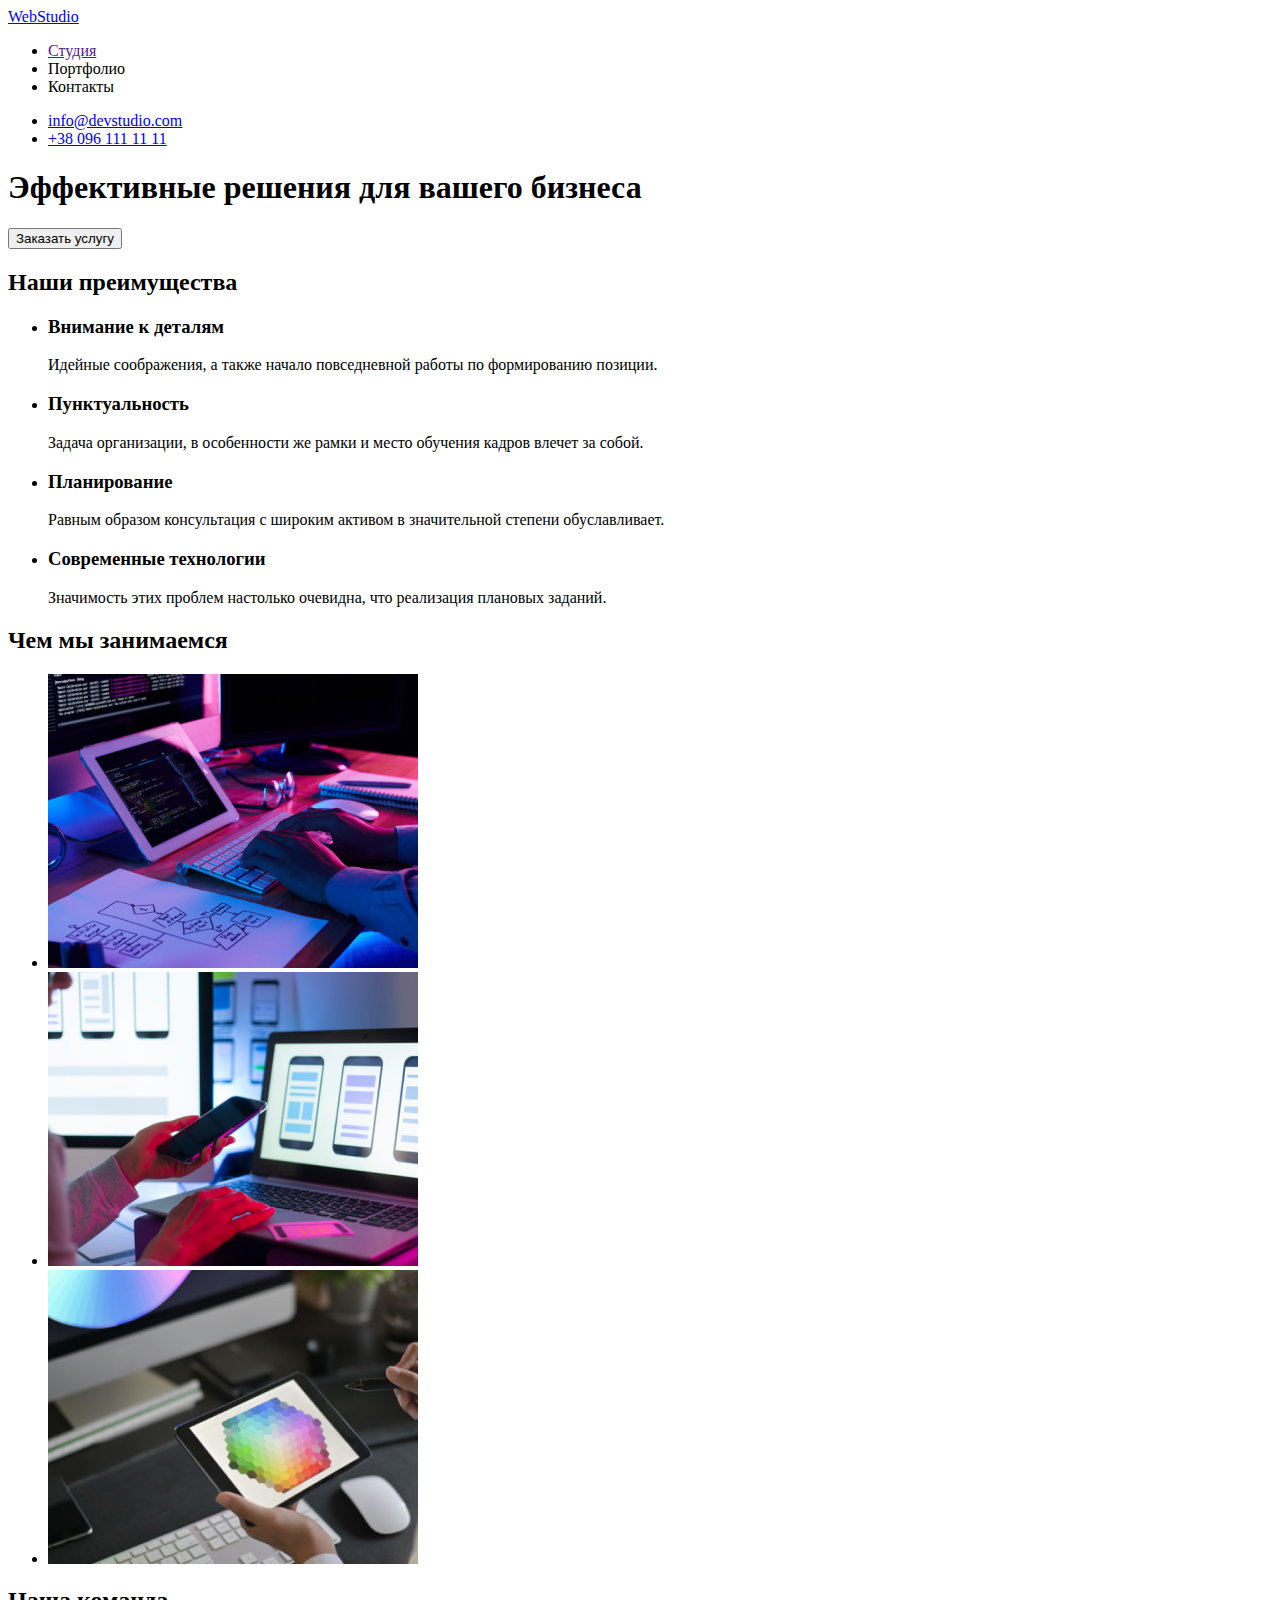
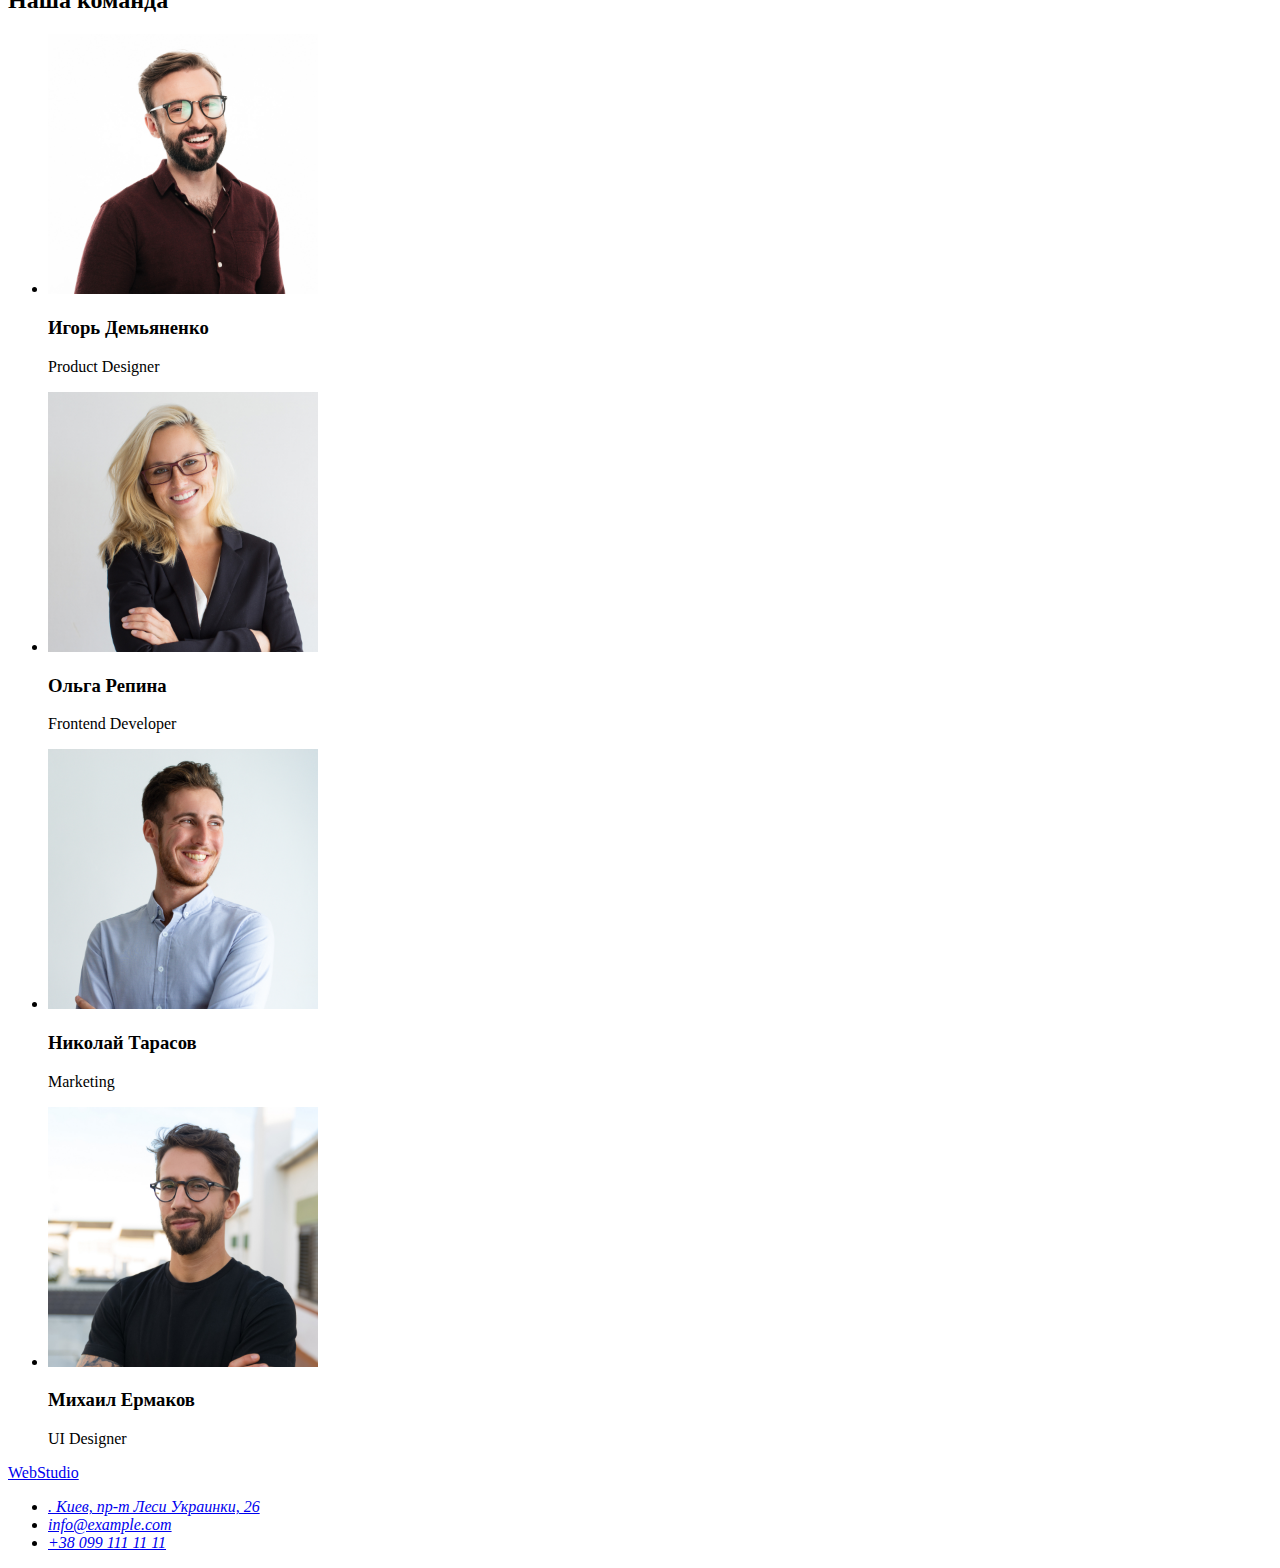
==== index.html @ 590a0838 "Initial commit" ====
<!DOCTYPE html>
<html lang="ru">
<head>
    <meta charset="UTF-8">
    <meta http-equiv="X-UA-Compatible" content="IE=edge">
    <meta name="viewport" content="width=device-width, initial-scale=1.0">
    <title>Document</title>
</head>
<body>
   <!--Верхняя линия-->
  <header>
    <a href="./index.html">Web<span>Studio</span></a>

    
    <nav>
      <ul>
        <li><a href="">Студия</a></li>
        <li><a href=""></a>Портфолио</li>
        <li><a href=""></a>Контакты</li>
      </ul>
    </nav>

    <ul>
      <li><a href="mailto:info@devstudio.com">info@devstudio.com</a></li>
      <li><a href="tel:+380961111111">+38 096 111 11 11</a></li>
    </ul>
  </header>


  <main> 
    <!--Шапка-->
    <section>
      <h1>Эффективные решения для вашего бизнеса</h1>
      <button type="button">Заказать услугу</button> 
    </section>
    <!--Особенности-->
    <h2>Наши преимущества</h2>
    <section>
      <ul>
        <li>
          <h3>Внимание к деталям
          </h3>
          <p>Идейные соображения, а также начало повседневной работы по формированию позиции.
          </p>
        </li>
        <li>
          <h3>Пунктуальность</h3>
          <p>Задача организации, в особенности же рамки и место обучения кадров влечет за собой.</p>
        </li>
        <li>
          <h3>Планирование</h3>
          <p>Равным образом консультация с широким активом в значительной степени обуславливает.</p>
        </li>
        <li>
          <h3>Современные технологии</h3>
          <p>Значимость этих проблем настолько очевидна, что реализация плановых заданий.</p>
        </li>
      </ul>
    </section>
    <!--Чем мы занимавемся-->
    <section>
      <h2>Чем мы занимаемся</h2>
      <ul>
        <li><img src="./images/codinglaptop.jpg" alt="написание кода в наутбуке" width="370" height="294"></li>
        <li><img src="./images/codingmoblap.jpg" alt="кодирование с помощью телефона и ноутбука" width="370" height="294"></li>
        <li><img src="./images/design.jpg" alt="спектр цветов в планшете" width="370" height="294"></li>
      </ul>
    </section>
    <!--Наша команда-->
    <section>
      <h2>Наша команда</h2>
      <ul>
        <li>
          <img src="./images/teamcard1.jpg" alt="Игорь Демьяненко" width="270" height="260">
          <h3>Игорь Демьяненко</h3>
          <p lang="en">Product Designer</p>
        </li>
        <li>
          <img src="./images/teamcard2.jpg" alt="Ольга Репина" width="270" height="260">
          <h3>Ольга Репина</h3>
          <p lang="en">Frontend Developer</p>
        </li>
        <li>
          <img src="./images/teamcard3.jpg" alt="Николай Тарасов" width="270" height="260">
          <h3>Николай Тарасов</h3>
          <p lang="en">Marketing</p>
        </li>
        <li>
          <img src="./images/teamcard4.jpg" alt="Михаил Ермаков" width="270" height="260">
          <h3>Михаил Ермаков</h3>
          <p lang="en">UI Designer</p>
        </li>
      </ul>
    </section>
  </main>
  <!--Подвал-->
  <footer>
    <a href="/">Web<span>Studio</span></a>
    <address>
      <ul>
        <li><a href="https://goo.gl/maps/ndWRgn6NENqnZqbK6" target="_blank" rel="noreferrer noopener">. Киев, пр-т Леси Украинки, 26</a></li>
        <li><a href="mailto:info@example.com">info@example.com</a></li>
        <li><a href="tel:+380991111111">+38 099 111 11 11</a></li>
      </ul>
    </address>
  </footer>
  

</body>
</html>
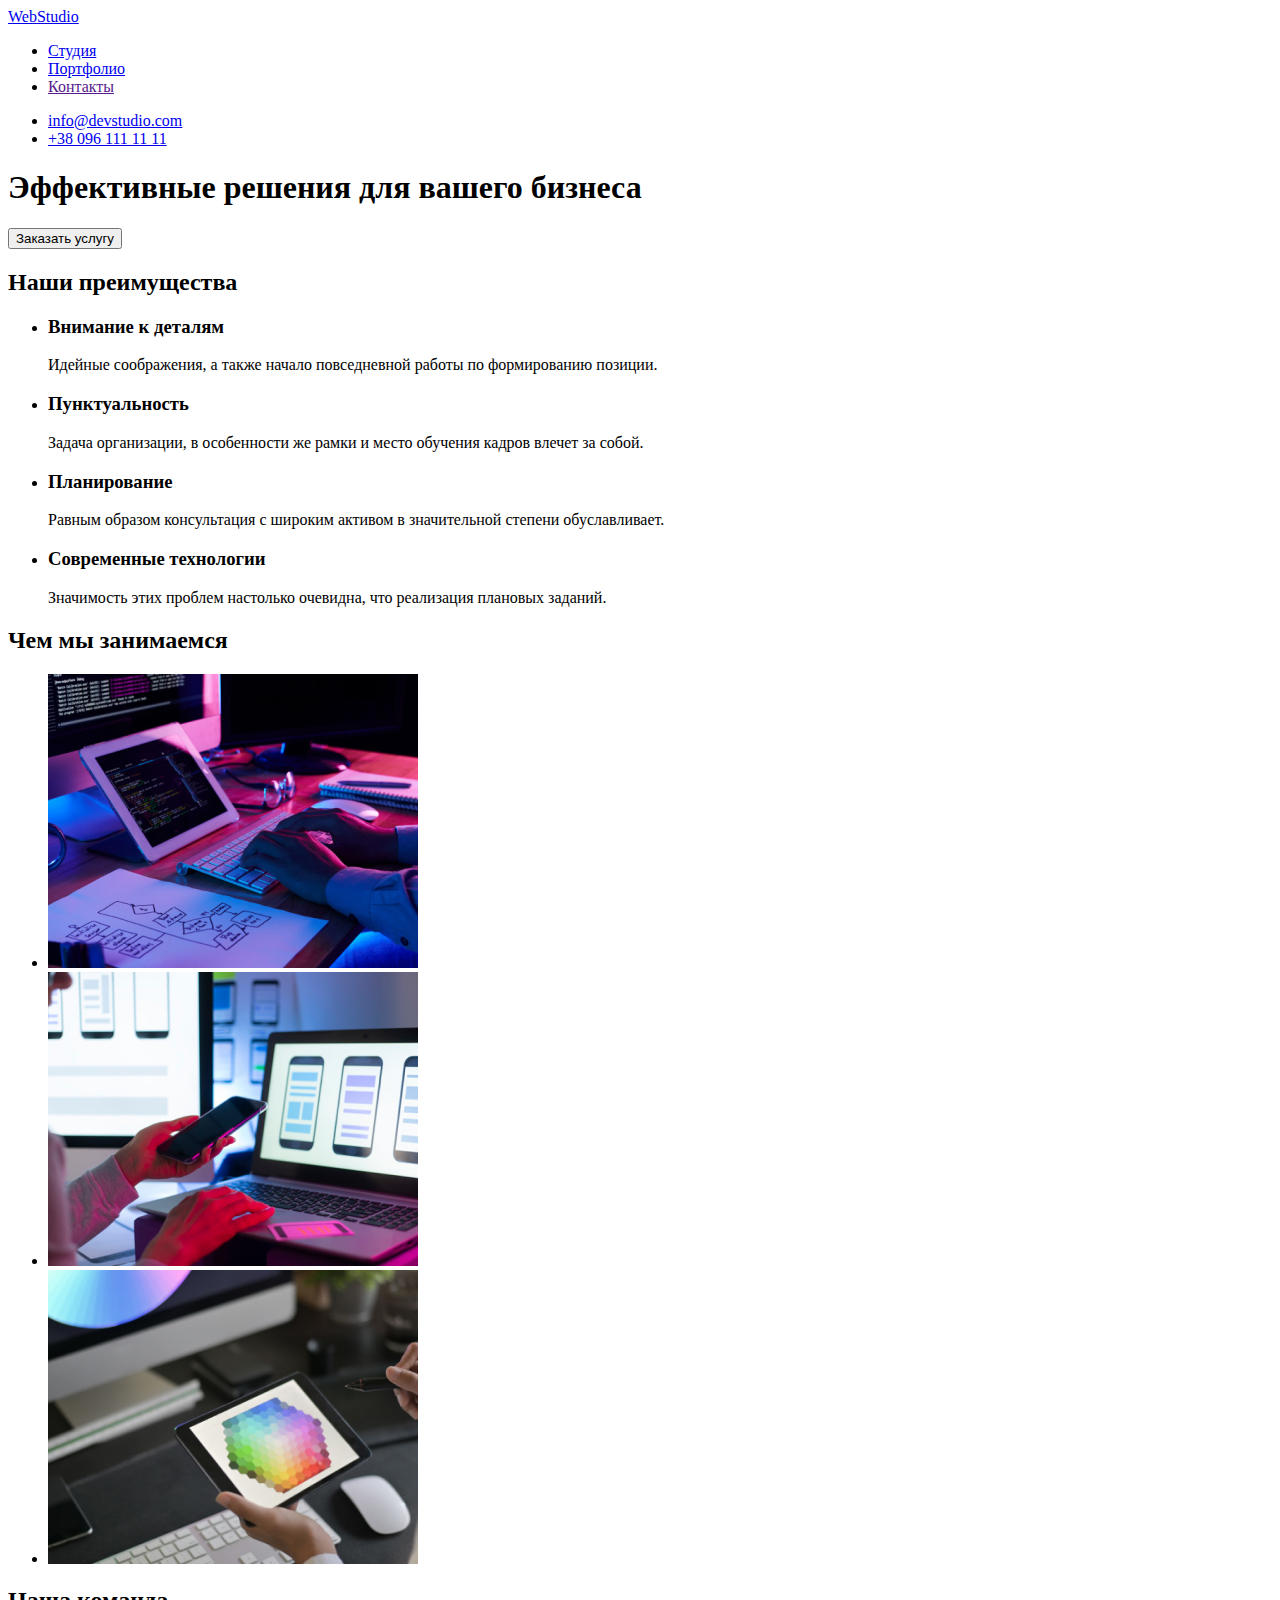
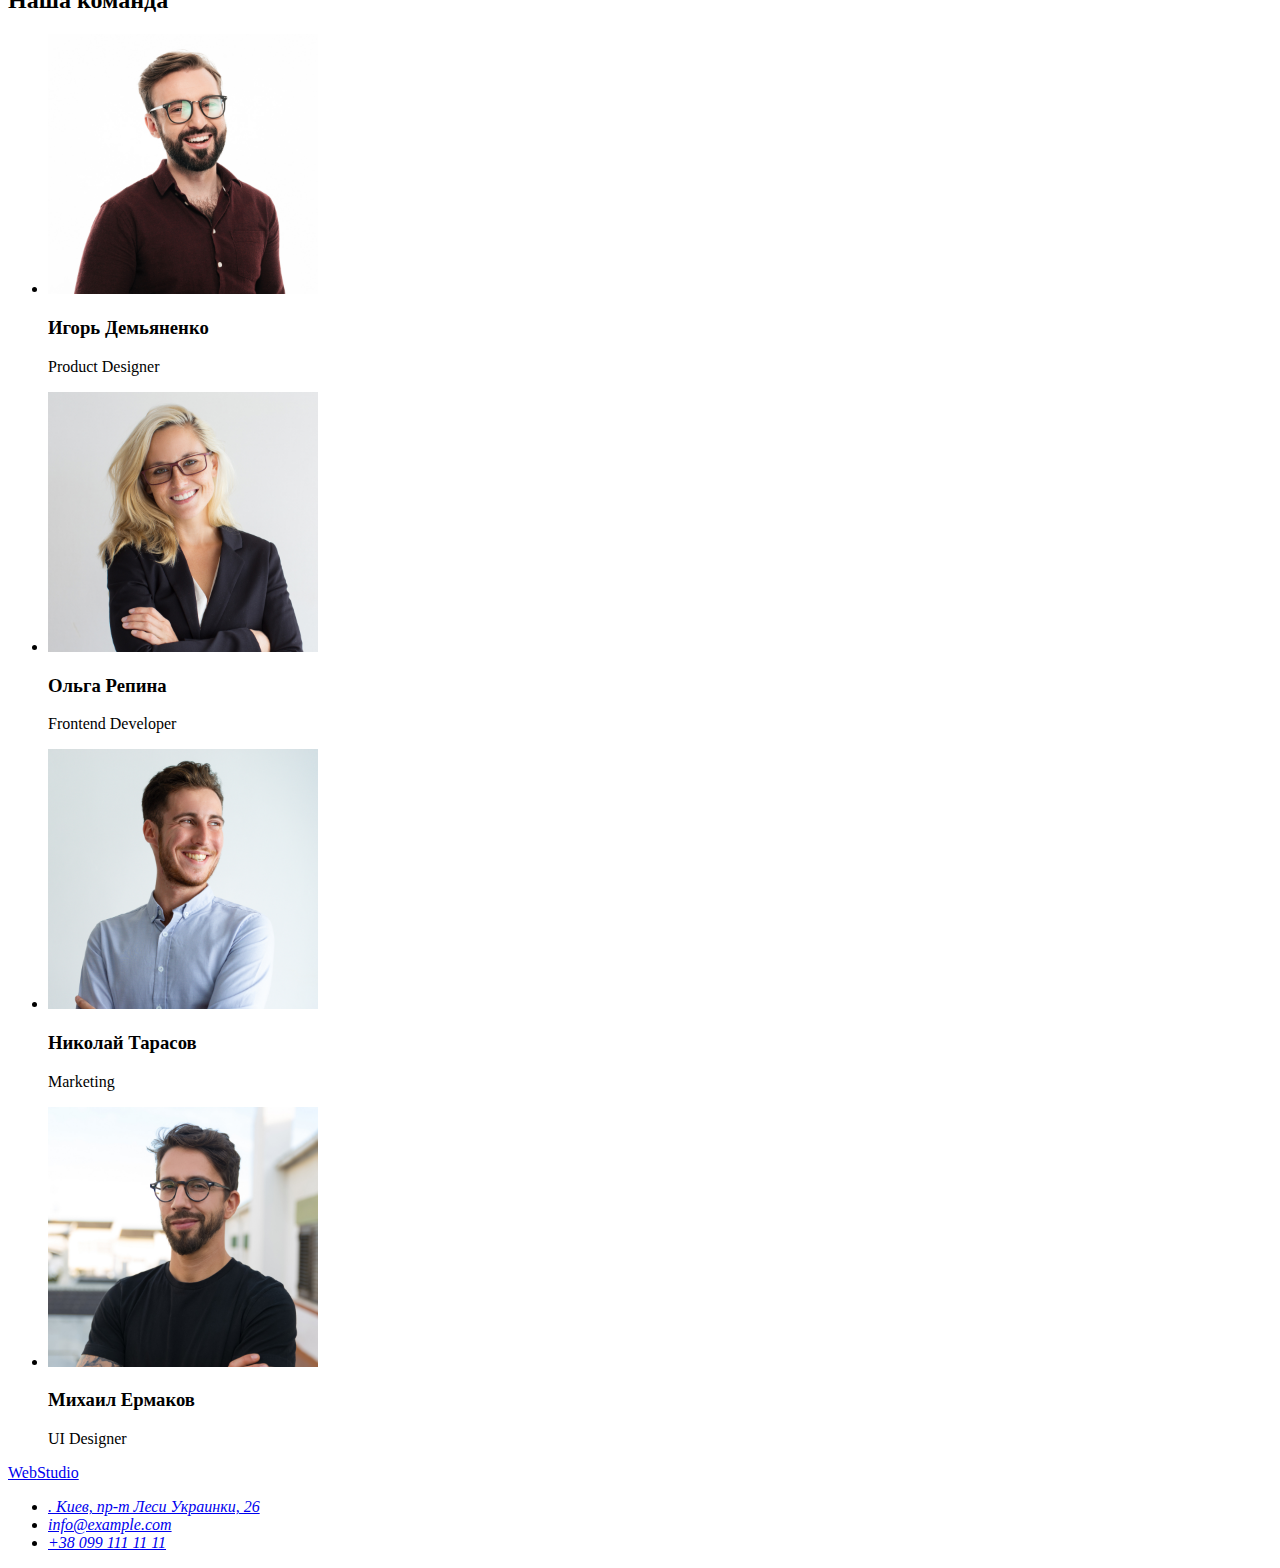
==== commit 35a9512f: "Add second page" ====
--- a/index.html
+++ b/index.html
@@ -5,6 +5,8 @@
     <meta http-equiv="X-UA-Compatible" content="IE=edge">
     <meta name="viewport" content="width=device-width, initial-scale=1.0">
     <title>Document</title>
+    <link rel="stylesheet" href="./css/styles.css" />
+    <!-
 </head>
 <body>
    <!--Верхняя линия-->
@@ -14,9 +16,9 @@
     
     <nav>
       <ul>
-        <li><a href="">Студия</a></li>
-        <li><a href=""></a>Портфолио</li>
-        <li><a href=""></a>Контакты</li>
+        <li><a href="./index.html">Студия</a></li>
+        <li><a href="./portfolio.html">Портфолио</a></li>
+        <li><a href="">Контакты</a></li>
       </ul>
     </nav>
 
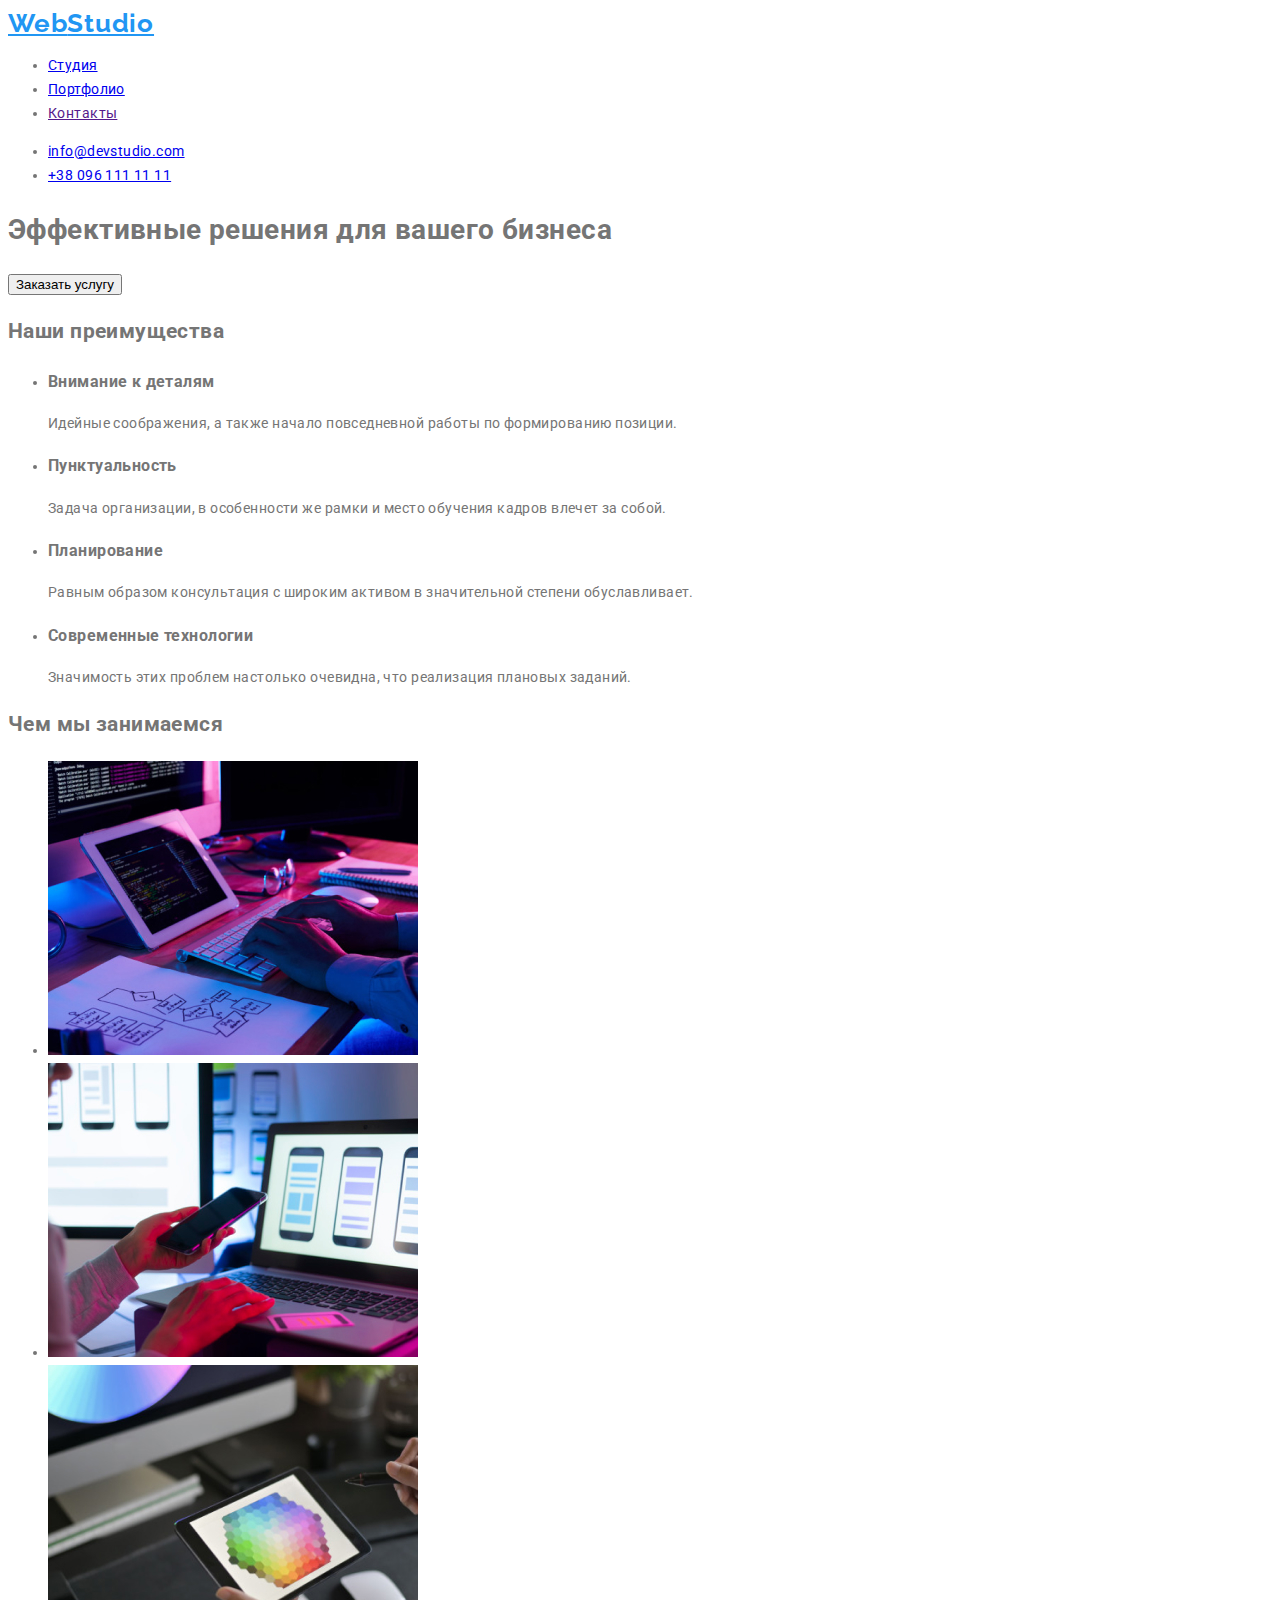
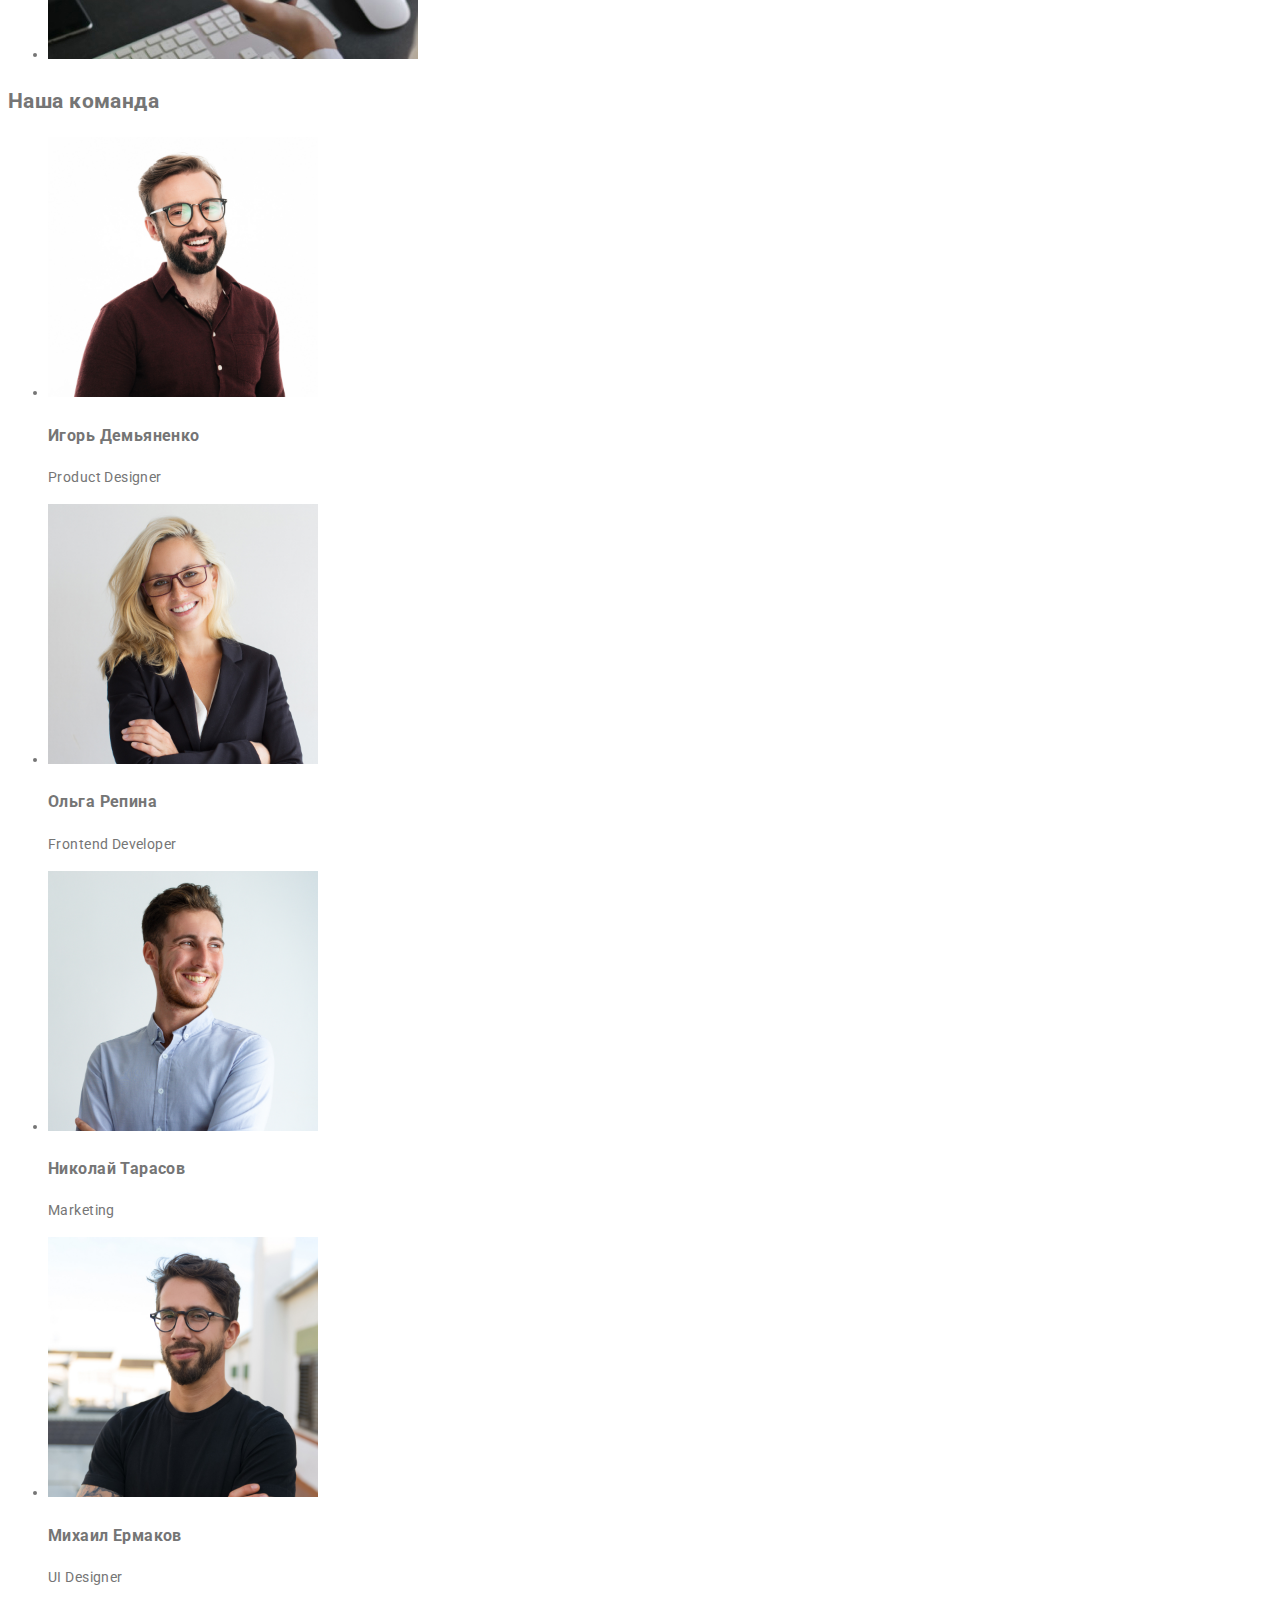
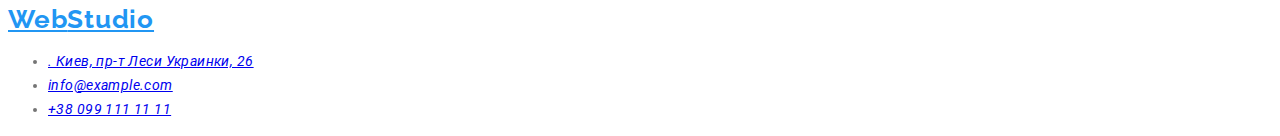
==== commit f2f0db27: "add classes in html code" ====
--- a/index.html
+++ b/index.html
@@ -1,112 +1,152 @@
 <!DOCTYPE html>
 <html lang="ru">
-<head>
-    <meta charset="UTF-8">
-    <meta http-equiv="X-UA-Compatible" content="IE=edge">
-    <meta name="viewport" content="width=device-width, initial-scale=1.0">
+  <head>
+    <meta charset="UTF-8" />
+    <meta http-equiv="X-UA-Compatible" content="IE=edge" />
+    <meta name="viewport" content="width=device-width, initial-scale=1.0" />
     <title>Document</title>
     <link rel="stylesheet" href="./css/styles.css" />
-    <!-
-</head>
-<body>
-   <!--Верхняя линия-->
-  <header>
-    <a href="./index.html">Web<span>Studio</span></a>
+    <link rel="preconnect" href="https://fonts.googleapis.com" />
+    <link rel="preconnect" href="https://fonts.gstatic.com" crossorigin />
+    <link
+      href="https://fonts.googleapis.com/css2?family=Raleway:wght@700&family=Roboto:wght@400;500;700;900&display=swap"
+      rel="stylesheet"
+    />
+  </head>
+  <body>
+    <!--Верхняя линия-->
+    <header class="header">
+      <a class="logo" href="./index.html">Web<span class="logo-header">Studio</span></a>
 
-    
-    <nav>
+      <nav class="nav">
+        <ul class="nav-list">
+          <li class="nav-item"><a class="nav-link" href="./index.html">Студия</a></li>
+          <li class="nav-item"><a class="nav-link" href="./portfolio.html">Портфолио</a></li>
+          <li class="nav-item"><a class="nav-link" href="">Контакты</a></li>
+        </ul>
+      </nav>
+
       <ul>
-        <li><a href="./index.html">Студия</a></li>
-        <li><a href="./portfolio.html">Портфолио</a></li>
-        <li><a href="">Контакты</a></li>
+        <li><a class="header-mail" href="mailto:info@devstudio.com">info@devstudio.com</a></li>
+        <li><a class="header-phone" href="tel:+380961111111">+38 096 111 11 11</a></li>
       </ul>
-    </nav>
+    </header>
 
-    <ul>
-      <li><a href="mailto:info@devstudio.com">info@devstudio.com</a></li>
-      <li><a href="tel:+380961111111">+38 096 111 11 11</a></li>
-    </ul>
-  </header>
-
-
-  <main> 
-    <!--Шапка-->
-    <section>
-      <h1>Эффективные решения для вашего бизнеса</h1>
-      <button type="button">Заказать услугу</button> 
-    </section>
-    <!--Особенности-->
-    <h2>Наши преимущества</h2>
-    <section>
-      <ul>
-        <li>
-          <h3>Внимание к деталям
-          </h3>
-          <p>Идейные соображения, а также начало повседневной работы по формированию позиции.
-          </p>
-        </li>
-        <li>
-          <h3>Пунктуальность</h3>
-          <p>Задача организации, в особенности же рамки и место обучения кадров влечет за собой.</p>
-        </li>
-        <li>
-          <h3>Планирование</h3>
-          <p>Равным образом консультация с широким активом в значительной степени обуславливает.</p>
-        </li>
-        <li>
-          <h3>Современные технологии</h3>
-          <p>Значимость этих проблем настолько очевидна, что реализация плановых заданий.</p>
-        </li>
-      </ul>
-    </section>
-    <!--Чем мы занимавемся-->
-    <section>
-      <h2>Чем мы занимаемся</h2>
-      <ul>
-        <li><img src="./images/codinglaptop.jpg" alt="написание кода в наутбуке" width="370" height="294"></li>
-        <li><img src="./images/codingmoblap.jpg" alt="кодирование с помощью телефона и ноутбука" width="370" height="294"></li>
-        <li><img src="./images/design.jpg" alt="спектр цветов в планшете" width="370" height="294"></li>
-      </ul>
-    </section>
-    <!--Наша команда-->
-    <section>
-      <h2>Наша команда</h2>
-      <ul>
-        <li>
-          <img src="./images/teamcard1.jpg" alt="Игорь Демьяненко" width="270" height="260">
-          <h3>Игорь Демьяненко</h3>
-          <p lang="en">Product Designer</p>
-        </li>
-        <li>
-          <img src="./images/teamcard2.jpg" alt="Ольга Репина" width="270" height="260">
-          <h3>Ольга Репина</h3>
-          <p lang="en">Frontend Developer</p>
-        </li>
-        <li>
-          <img src="./images/teamcard3.jpg" alt="Николай Тарасов" width="270" height="260">
-          <h3>Николай Тарасов</h3>
-          <p lang="en">Marketing</p>
-        </li>
-        <li>
-          <img src="./images/teamcard4.jpg" alt="Михаил Ермаков" width="270" height="260">
-          <h3>Михаил Ермаков</h3>
-          <p lang="en">UI Designer</p>
-        </li>
-      </ul>
-    </section>
-  </main>
-  <!--Подвал-->
-  <footer>
-    <a href="/">Web<span>Studio</span></a>
-    <address>
-      <ul>
-        <li><a href="https://goo.gl/maps/ndWRgn6NENqnZqbK6" target="_blank" rel="noreferrer noopener">. Киев, пр-т Леси Украинки, 26</a></li>
-        <li><a href="mailto:info@example.com">info@example.com</a></li>
-        <li><a href="tel:+380991111111">+38 099 111 11 11</a></li>
-      </ul>
-    </address>
-  </footer>
-  
-
-</body>
-</html>+    <main>
+      <!--Шапка-->
+      <section class="hero">
+        <h1 class="hero-title">Эффективные решения для вашего бизнеса</h1>
+        <button class="hero-buttom" type="button">Заказать услугу</button>
+      </section>
+      <!--Особенности-->
+      <section class="benefits">
+        <h2 class="hiding-title">Наши преимущества</h2>
+        <ul class="benefits-list">
+          <li class="benefit-item">
+            <h3 class="benefit-title">Внимание к деталям</h3>
+            <p class="benefit-subtitle">
+              Идейные соображения, а также начало повседневной работы по формированию позиции.
+            </p>
+          </li>
+          <li class="benefit-item">
+            <h3 class="benefit-title">Пунктуальность</h3>
+            <p class="benefit-subtitle">
+              Задача организации, в особенности же рамки и место обучения кадров влечет за собой.
+            </p>
+          </li>
+          <li class="benefit-item">
+            <h3 class="benefit-title">Планирование</h3>
+            <p class="benefit-subtitle">
+              Равным образом консультация с широким активом в значительной степени обуславливает.
+            </p>
+          </li>
+          <li class="benefit-item">
+            <h3 class="benefit-title">Современные технологии</h3>
+            <p class="benefit-subtitle">
+              Значимость этих проблем настолько очевидна, что реализация плановых заданий.
+            </p>
+          </li>
+        </ul>
+      </section>
+      <!--Чем мы занимаемся-->
+      <section class="servise">
+        <h2 class="upper-title">Чем мы занимаемся</h2>
+        <ul class="servise-list">
+          <li class="servise-item">
+            <img
+              src="./images/codinglaptop.jpg"
+              alt="написание кода в наутбуке"
+              width="370"
+              height="294"
+            />
+          </li>
+          <li class="servise-item">
+            <img
+              src="./images/codingmoblap.jpg"
+              alt="кодирование с помощью телефона и ноутбука"
+              width="370"
+              height="294"
+            />
+          </li>
+          <li class="servise-item">
+            <img
+              src="./images/design.jpg"
+              alt="спектр цветов в планшете"
+              width="370"
+              height="294"
+            />
+          </li>
+        </ul>
+      </section>
+      <!--Наша команда-->
+      <section class="command">
+        <h2 class="upper-title">Наша команда</h2>
+        <ul class="command-list">
+          <li class="command-item">
+            <img src="./images/teamcard1.jpg" alt="Игорь Демьяненко" width="270" height="260" />
+            <h3 class="command-title">Игорь Демьяненко</h3>
+            <p class="below-command-title" lang="en">Product Designer</p>
+          </li>
+          <li class="command-item">
+            <img src="./images/teamcard2.jpg" alt="Ольга Репина" width="270" height="260" />
+            <h3 class="command-title">Ольга Репина</h3>
+            <p class="below-command-title" lang="en">Frontend Developer</p>
+          </li>
+          <li class="command-item">
+            <img src="./images/teamcard3.jpg" alt="Николай Тарасов" width="270" height="260" />
+            <h3 class="command-title">Николай Тарасов</h3>
+            <p class="below-command-title" lang="en">Marketing</p>
+          </li>
+          <li class="command-item">
+            <img src="./images/teamcard4.jpg" alt="Михаил Ермаков" width="270" height="260" />
+            <h3 class="command-title">Михаил Ермаков</h3>
+            <p class="below-command-title" lang="en">UI Designer</p>
+          </li>
+        </ul>
+      </section>
+    </main>
+    <!--Подвал-->
+    <footer class="footer">
+      <a class="logo" href="/">Web<span class="logo-footer">Studio</span></a>
+      <address class="">
+        <ul class="">
+          <li class="">
+            <a
+              class=""
+              href="https://goo.gl/maps/ndWRgn6NENqnZqbK6"
+              target="_blank"
+              rel="noreferrer noopener"
+              >. Киев, пр-т Леси Украинки, 26</a
+            >
+          </li>
+          <li class="">
+            <a class="" href="mailto:info@example.com">info@example.com</a>
+          </li>
+          <li class="">
+            <a class="" href="tel:+380991111111">+38 099 111 11 11</a>
+          </li>
+        </ul>
+      </address>
+    </footer>
+  </body>
+</html>
--- a/css/styles.css
+++ b/css/styles.css
@@ -0,0 +1,50 @@
+/* 
+#FFFFFF
+#212121
+#757575
+#2196F3
+#EEEEEE
+#000000
+#F5F4FA
+#2F303A
+#ECECEC */
+
+/* 
+.nav-link:hover,
+.nav-link:focus {
+    color: ;
+} */
+
+:root {
+  /* Шрифты */
+  --main-font: 'Roboto', sans-serif;
+  --secondary-font: 'Raleway', sans-serif;
+  /* Цвета */
+  --logo-color: #2196f3;
+  --main-color: #757575;
+}
+
+body {
+  font-family: var(--main-font);
+  font-size: 14px;
+  line-height: 1.71;
+  letter-spacing: 0.03em;
+  color: var(--main-color);
+}
+.list {
+  list-style: none;
+}
+.link {
+  text-decoration: none;
+}
+
+.logo {
+  font-family: var(--secondary-font);
+  font-weight: bold;
+  font-size: 26px;
+  line-height: 1.19;
+  letter-spacing: 0.03em;
+  color: var(--logo-color);
+  /* color: #2196f3; */
+  /* color: aquamarine; */
+}
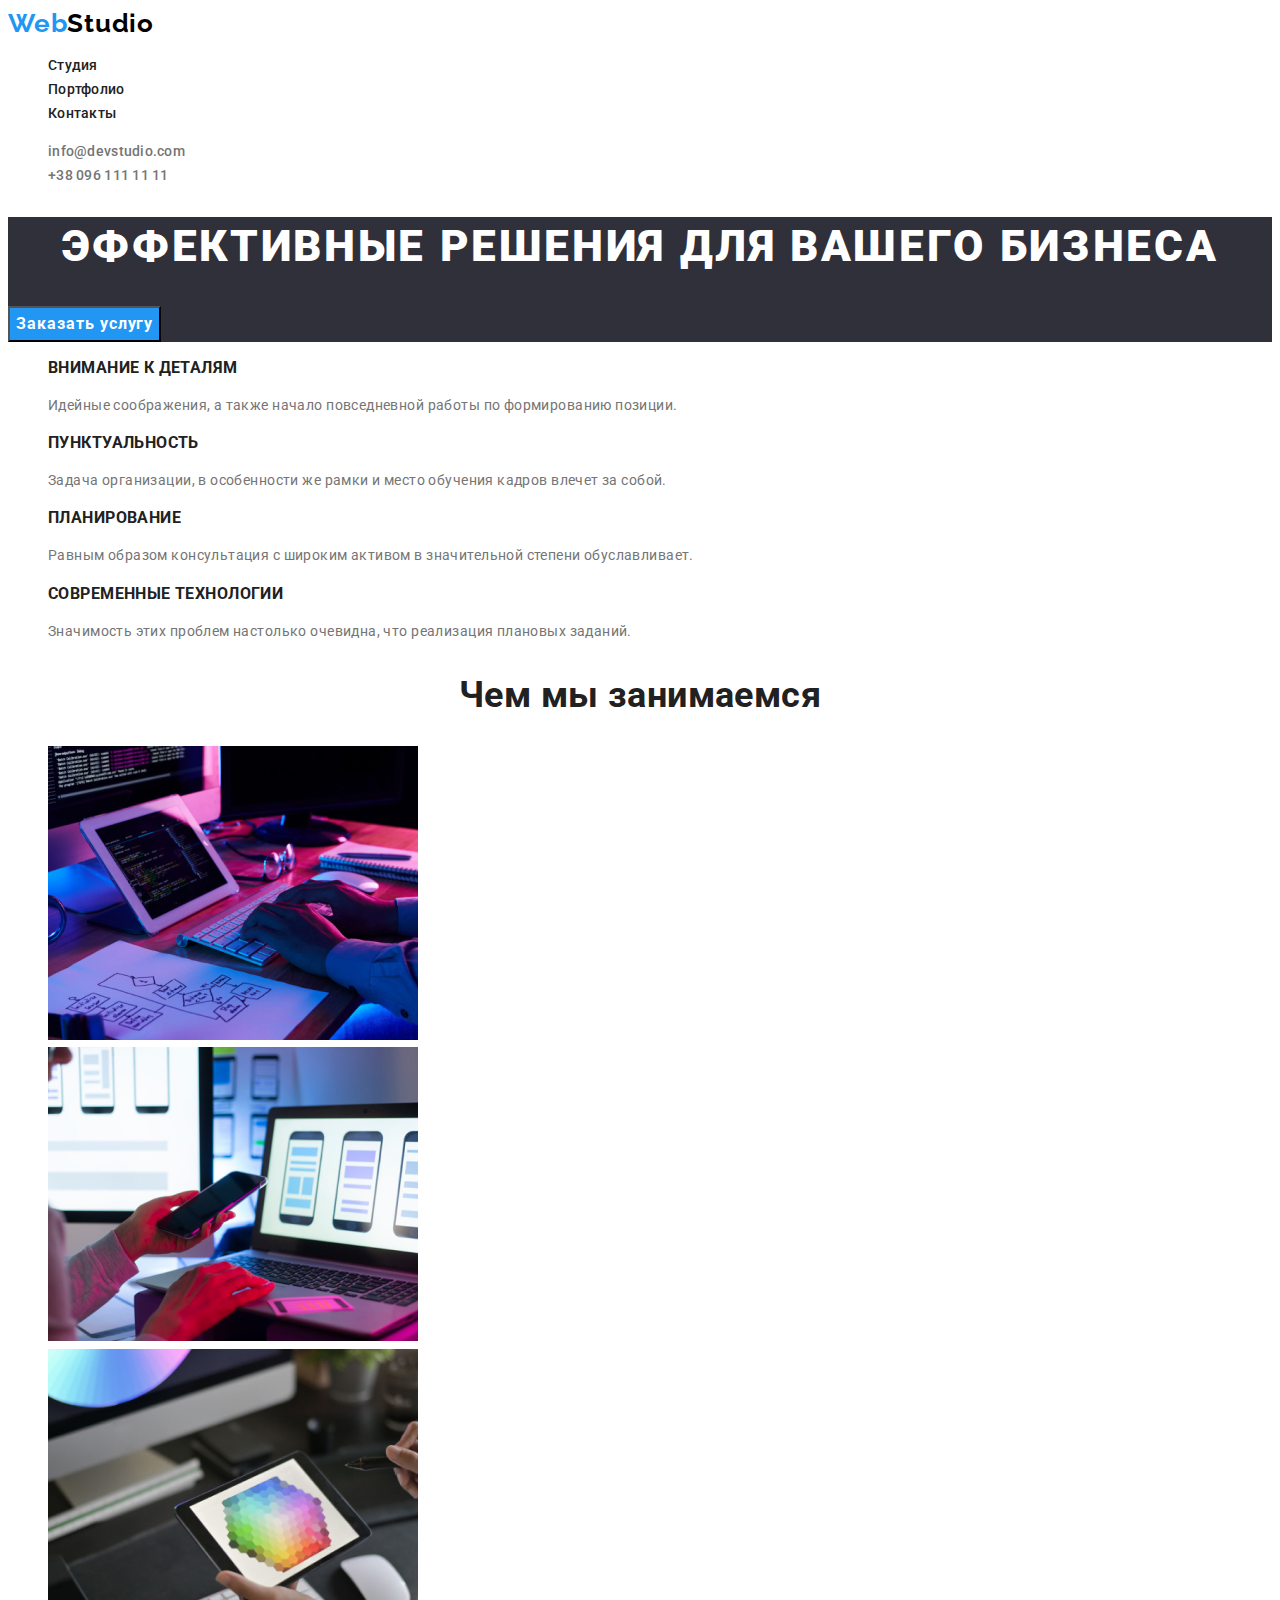
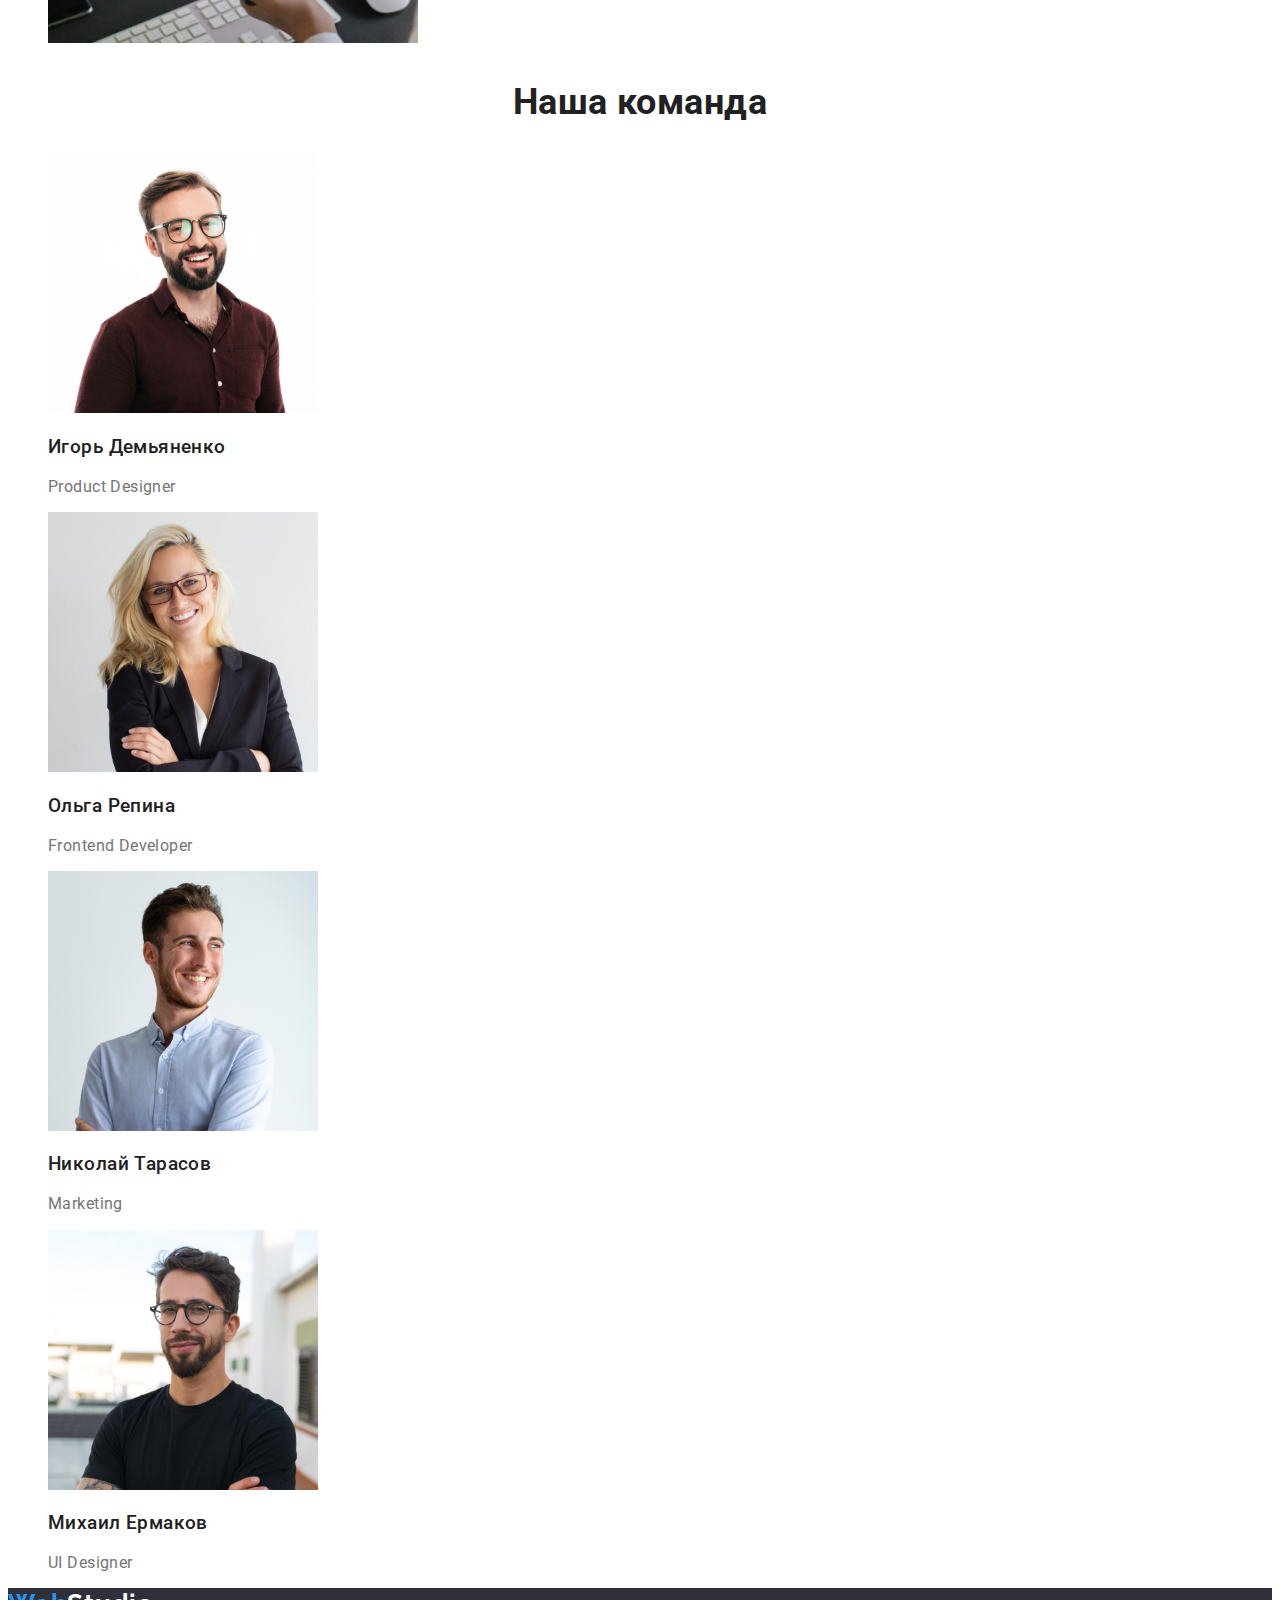
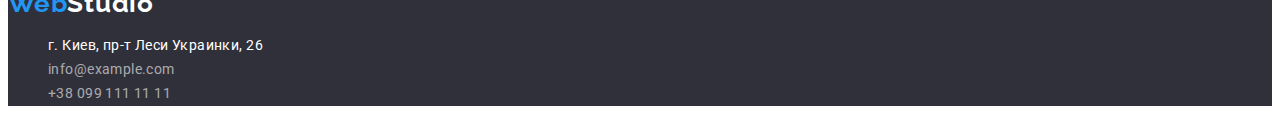
==== commit 640b141d: "Finish" ====
--- a/index.html
+++ b/index.html
@@ -16,19 +16,19 @@
   <body>
     <!--Верхняя линия-->
     <header class="header">
-      <a class="logo" href="./index.html">Web<span class="logo-header">Studio</span></a>
+      <a class="logo link" href="./index.html">Web<span class="logo-header">Studio</span></a>
 
       <nav class="nav">
-        <ul class="nav-list">
-          <li class="nav-item"><a class="nav-link" href="./index.html">Студия</a></li>
-          <li class="nav-item"><a class="nav-link" href="./portfolio.html">Портфолио</a></li>
-          <li class="nav-item"><a class="nav-link" href="">Контакты</a></li>
+        <ul class="nav-list list">
+          <li class="nav-item"><a class="nav-link link" href="./index.html">Студия</a></li>
+          <li class="nav-item"><a class="nav-link link" href="./portfolio.html">Портфолио</a></li>
+          <li class="nav-item"><a class="nav-link link" href="">Контакты</a></li>
         </ul>
       </nav>
 
-      <ul>
-        <li><a class="header-mail" href="mailto:info@devstudio.com">info@devstudio.com</a></li>
-        <li><a class="header-phone" href="tel:+380961111111">+38 096 111 11 11</a></li>
+      <ul class="list">
+        <li><a class="header-mail link" href="mailto:info@devstudio.com">info@devstudio.com</a></li>
+        <li><a class="header-phone link" href="tel:+380961111111">+38 096 111 11 11</a></li>
       </ul>
     </header>
 
@@ -41,7 +41,7 @@
       <!--Особенности-->
       <section class="benefits">
         <h2 class="hiding-title">Наши преимущества</h2>
-        <ul class="benefits-list">
+        <ul class="benefits-list list">
           <li class="benefit-item">
             <h3 class="benefit-title">Внимание к деталям</h3>
             <p class="benefit-subtitle">
@@ -71,7 +71,7 @@
       <!--Чем мы занимаемся-->
       <section class="servise">
         <h2 class="upper-title">Чем мы занимаемся</h2>
-        <ul class="servise-list">
+        <ul class="servise-list list">
           <li class="servise-item">
             <img
               src="./images/codinglaptop.jpg"
@@ -101,7 +101,7 @@
       <!--Наша команда-->
       <section class="command">
         <h2 class="upper-title">Наша команда</h2>
-        <ul class="command-list">
+        <ul class="command-list list">
           <li class="command-item">
             <img src="./images/teamcard1.jpg" alt="Игорь Демьяненко" width="270" height="260" />
             <h3 class="command-title">Игорь Демьяненко</h3>
@@ -127,23 +127,23 @@
     </main>
     <!--Подвал-->
     <footer class="footer">
-      <a class="logo" href="/">Web<span class="logo-footer">Studio</span></a>
-      <address class="">
-        <ul class="">
-          <li class="">
+      <a class="logo link" href="/">Web<span class="logo-footer">Studio</span></a>
+      <address class="footer-address">
+        <ul class="address-list list">
+          <li class="address-item">
             <a
-              class=""
+              class="address-link link"
               href="https://goo.gl/maps/ndWRgn6NENqnZqbK6"
               target="_blank"
               rel="noreferrer noopener"
-              >. Киев, пр-т Леси Украинки, 26</a
+              >г. Киев, пр-т Леси Украинки, 26</a
             >
           </li>
-          <li class="">
-            <a class="" href="mailto:info@example.com">info@example.com</a>
+          <li class="address-item">
+            <a class="address-contact-link link" href="mailto:info@example.com">info@example.com</a>
           </li>
-          <li class="">
-            <a class="" href="tel:+380991111111">+38 099 111 11 11</a>
+          <li class="address-item">
+            <a class="address-contact-link link" href="tel:+380991111111">+38 099 111 11 11</a>
           </li>
         </ul>
       </address>
--- a/css/styles.css
+++ b/css/styles.css
@@ -1,27 +1,20 @@
-/* 
-#FFFFFF
-#212121
-#757575
-#2196F3
-#EEEEEE
-#000000
-#F5F4FA
-#2F303A
-#ECECEC */
-
-/* 
-.nav-link:hover,
-.nav-link:focus {
-    color: ;
-} */
-
 :root {
   /* Шрифты */
   --main-font: 'Roboto', sans-serif;
   --secondary-font: 'Raleway', sans-serif;
   /* Цвета */
-  --logo-color: #2196f3;
+  --accent-color: #2196f3;
   --main-color: #757575;
+  --logo-header: #000000;
+  --logo-footer: #ffffff;
+  --main-title: #212121;
+  --accent-btn: #ffffff;
+  --footer-main: #ffffff;
+  --footer-contact: rgba(255, 255, 255, 0.6);
+  /* BG */
+  --main-bg: #2f303a;
+  --hero-btn-bg-active: #188ce8;
+  --filters-bg: #f5f4fa;
 }
 
 body {
@@ -37,14 +30,156 @@
 .link {
   text-decoration: none;
 }
-
+/* <!--Верхняя линия--> */
 .logo {
   font-family: var(--secondary-font);
   font-weight: bold;
   font-size: 26px;
   line-height: 1.19;
   letter-spacing: 0.03em;
-  color: var(--logo-color);
+  color: var(--accent-color);
   /* color: #2196f3; */
   /* color: aquamarine; */
 }
+.logo-header {
+  color: var(--logo-header);
+}
+.logo-footer {
+  color: var(--logo-footer);
+}
+.nav-link {
+  font-weight: 500;
+  line-height: 1.14;
+  letter-spacing: 0.02em;
+  color: var(--main-title);
+}
+.nav-link:hover,
+.nav-link:focus {
+  color: var(--accent-color);
+}
+.header-mail,
+.header-phone {
+  font-weight: 500;
+  line-height: 1.14;
+  letter-spacing: 0.02em;
+  color: var(--main-color);
+}
+.header-mail:hover,
+.header-phone:hover,
+.header-mail:focus,
+.header-phone:focus {
+  color: var(--accent-color);
+}
+/* <!--main-->
+ <!--Шапка--> */
+.hero {
+  background-color: var(--main-bg);
+}
+.hero-title {
+  font-weight: 900;
+  font-size: 44px;
+  line-height: 1.36;
+  text-align: center;
+  letter-spacing: 0.06em;
+  text-transform: uppercase;
+  color: var(--accent-btn);
+}
+.hero-buttom {
+  background-color: var(--accent-color);
+  font-family: Roboto;
+  font-weight: bold;
+  font-size: 16px;
+  line-height: 1.87;
+  display: flex;
+  align-items: center;
+  text-align: center;
+  letter-spacing: 0.06em;
+  color: var(--accent-btn);
+}
+.hero-buttom:hover,
+.hero-buttom:focus {
+  background-color: var(--hero-btn-bg-active);
+}
+/* <!--Особенности--> */
+.hiding-title {
+  /* visually-hidden  */
+  position: absolute;
+  white-space: nowrap;
+  width: 1px;
+  height: 1px;
+  overflow: hidden;
+  border: 0;
+  padding: 0;
+  clip: rect(0 0 0 0);
+  clip-path: inset(50%);
+  margin: -1px;
+}
+
+.benefit-title {
+  font-weight: bold;
+  line-height: 1.14;
+  text-transform: uppercase;
+  color: var(--main-title);
+}
+.benefit-subtitle {
+  /* наследует   */
+}
+/* <!--Чем мы занимаемся--> */
+.upper-title {
+  font-weight: bold;
+  font-size: 36px;
+  line-height: 1.17;
+  text-align: center;
+  color: var(--main-title);
+}
+/* <!--Наша команда--> */
+.command {
+  font-size: 16px;
+  line-height: 1.19;
+  /* identical to box height */
+
+  /* text-align: center; */
+}
+.command-title {
+  font-weight: 500;
+  color: var(--main-title);
+}
+/* .below-command-title {наследует} */
+/*    <!--Подвал--> */
+.footer {
+  background-color: var(--main-bg);
+}
+.footer-address {
+  font-style: normal;
+}
+.address-link {
+  color: var(--footer-main);
+}
+.address-contact-link {
+  color: var(--footer-contact);
+}
+
+/* PORTFOLIO */
+.filter-button {
+  background-color: var(--filters-bg);
+  font-weight: 500;
+  font-size: 16px;
+  line-height: 1.62;
+  text-align: center;
+  color: var(--main-title);
+}
+.filter-button:hover,
+.filter-button:focus {
+  background-color: var(--accent-color);
+  color: var(--accent-btn);
+}
+.project-title {
+  font-size: 18px;
+  line-height: 2;
+  letter-spacing: 0.06em;
+  color: var(--main-title);
+}
+.below-project-title {
+  font-size: 16px;
+  line-height: 1.87;
+}
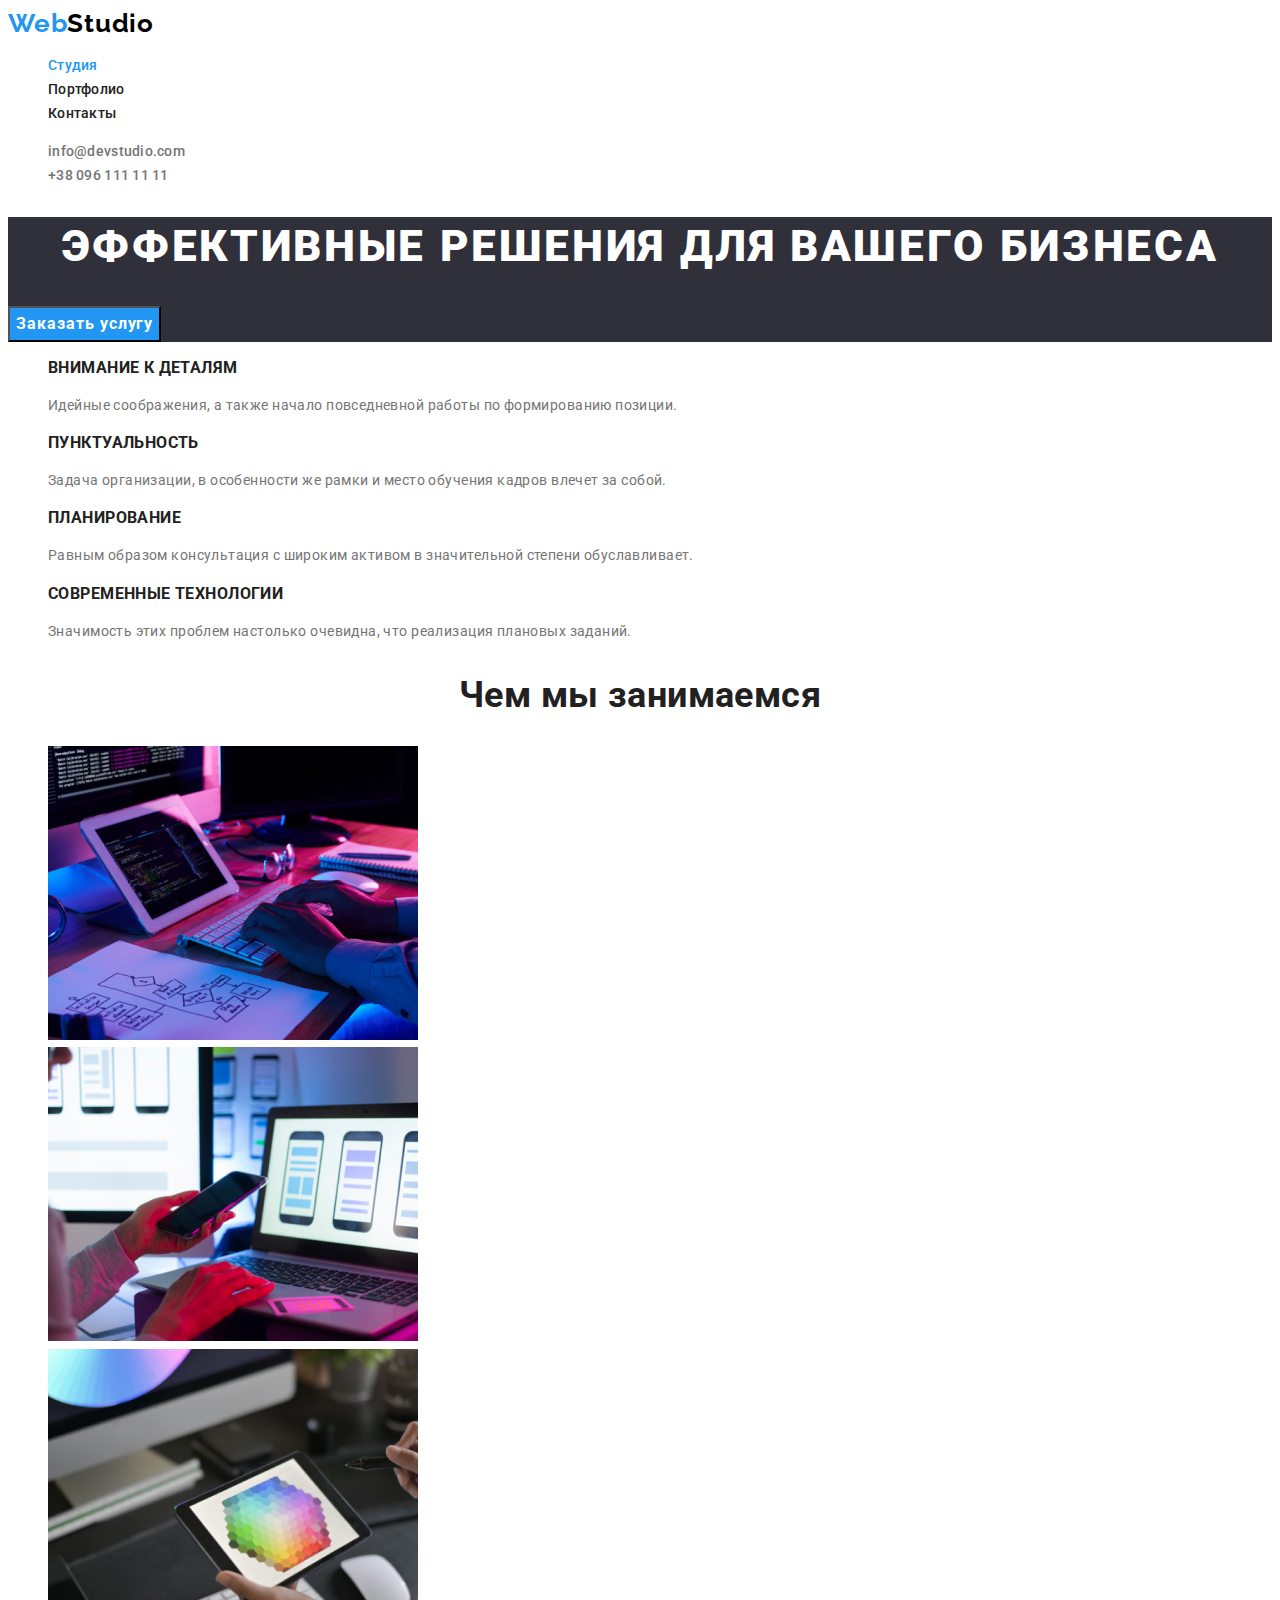
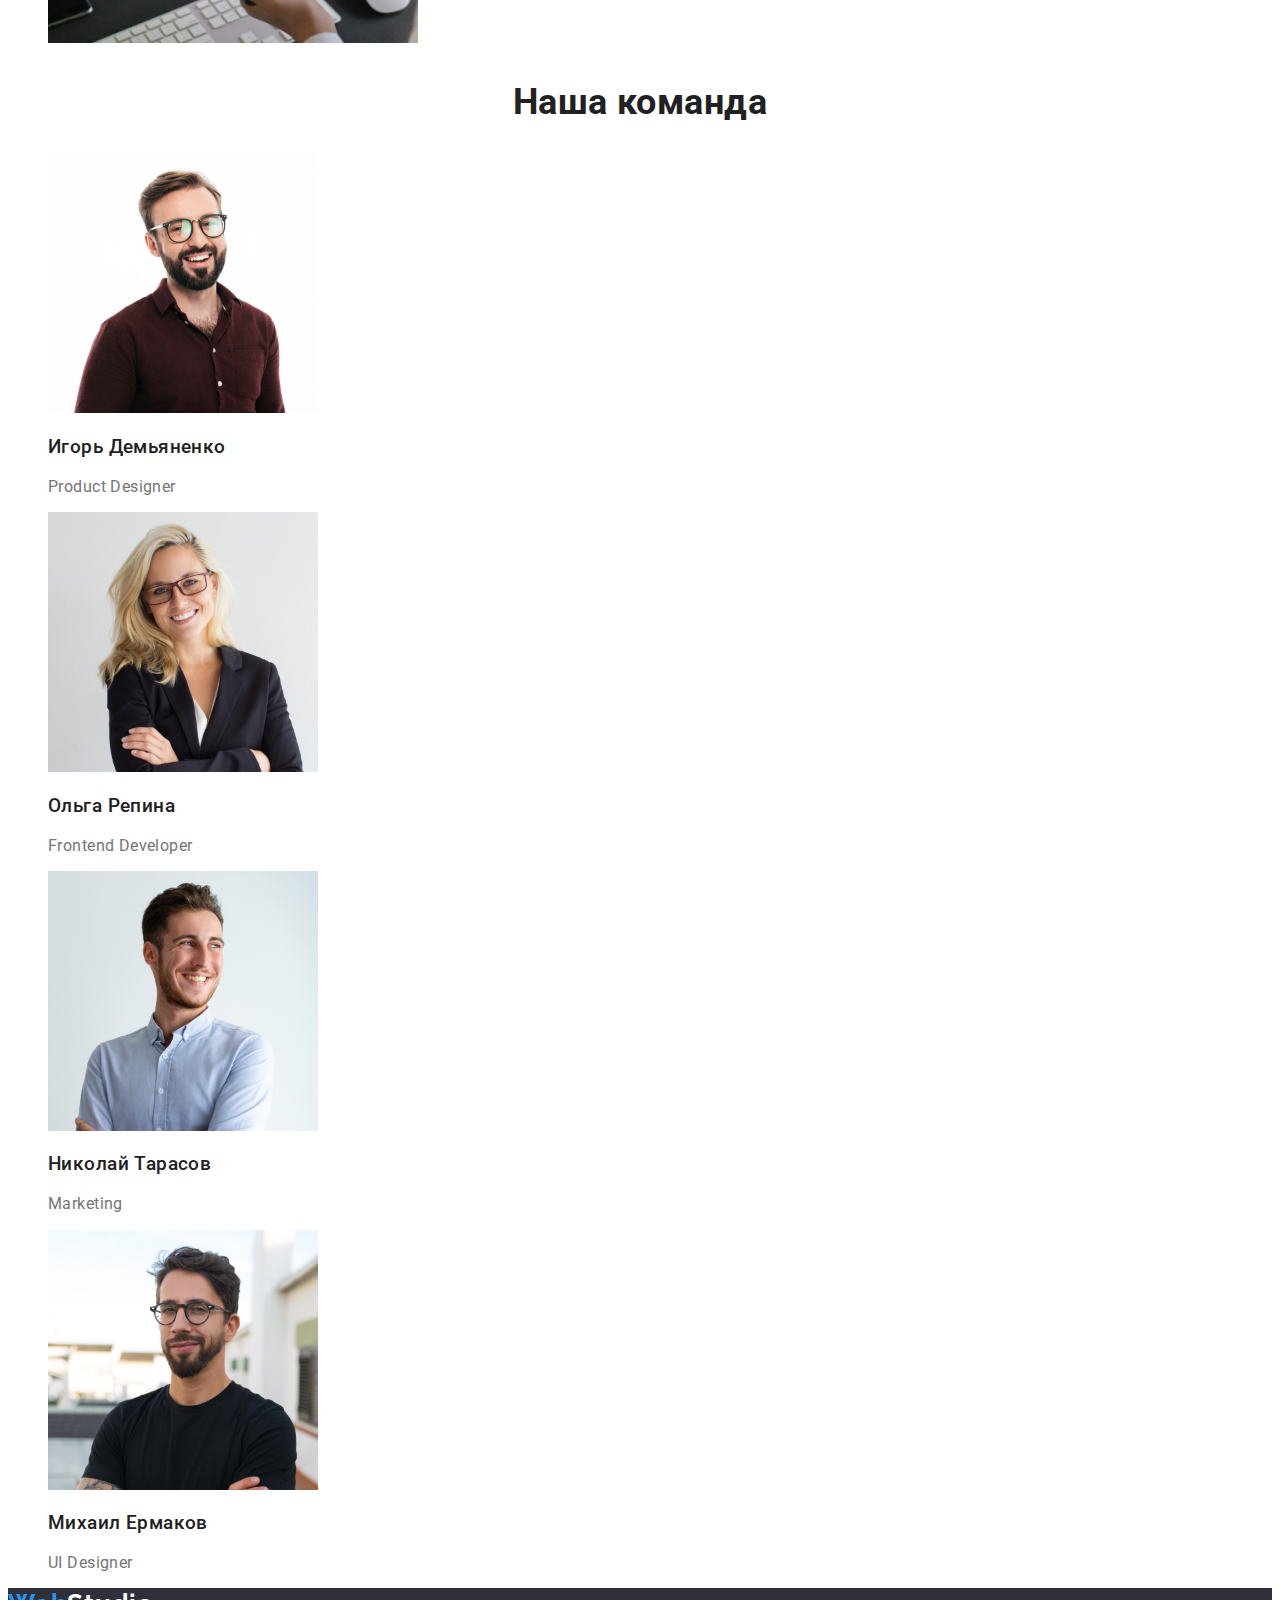
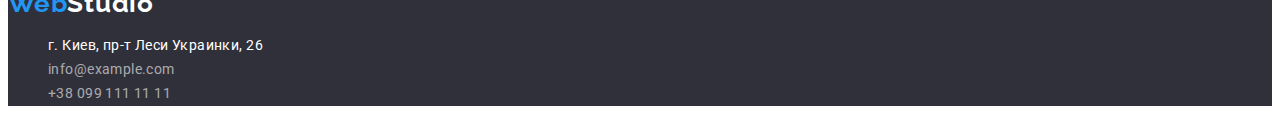
==== commit 8dfcb8d2: "correction" ====
--- a/index.html
+++ b/index.html
@@ -20,7 +20,9 @@
 
       <nav class="nav">
         <ul class="nav-list list">
-          <li class="nav-item"><a class="nav-link link" href="./index.html">Студия</a></li>
+          <li class="nav-item">
+            <a class="nav-link link page-open" href="./index.html">Студия</a>
+          </li>
           <li class="nav-item"><a class="nav-link link" href="./portfolio.html">Портфолио</a></li>
           <li class="nav-item"><a class="nav-link link" href="">Контакты</a></li>
         </ul>
--- a/css/styles.css
+++ b/css/styles.css
@@ -30,6 +30,7 @@
 .link {
   text-decoration: none;
 }
+
 /* <!--Верхняя линия--> */
 .logo {
   font-family: var(--secondary-font);
@@ -183,3 +184,6 @@
   font-size: 16px;
   line-height: 1.87;
 }
+.page-open {
+  color: var(--accent-color);
+}
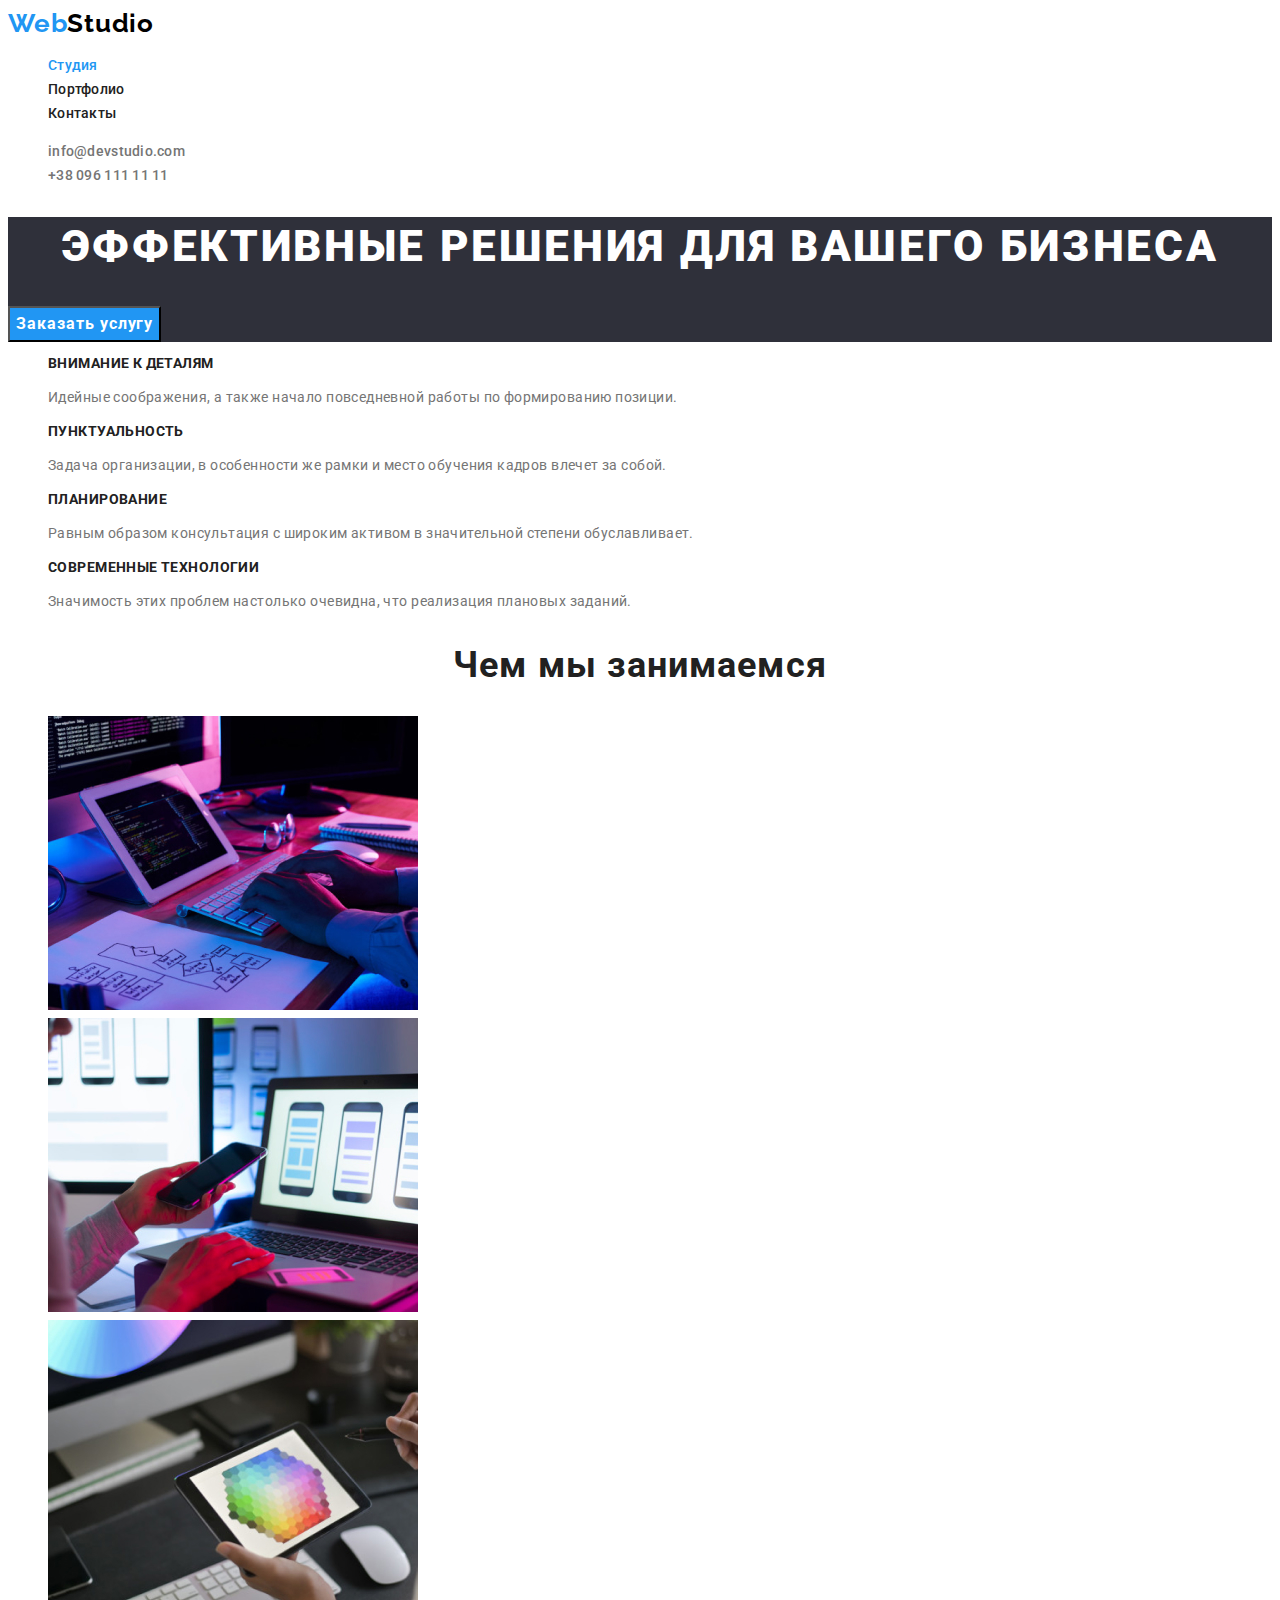
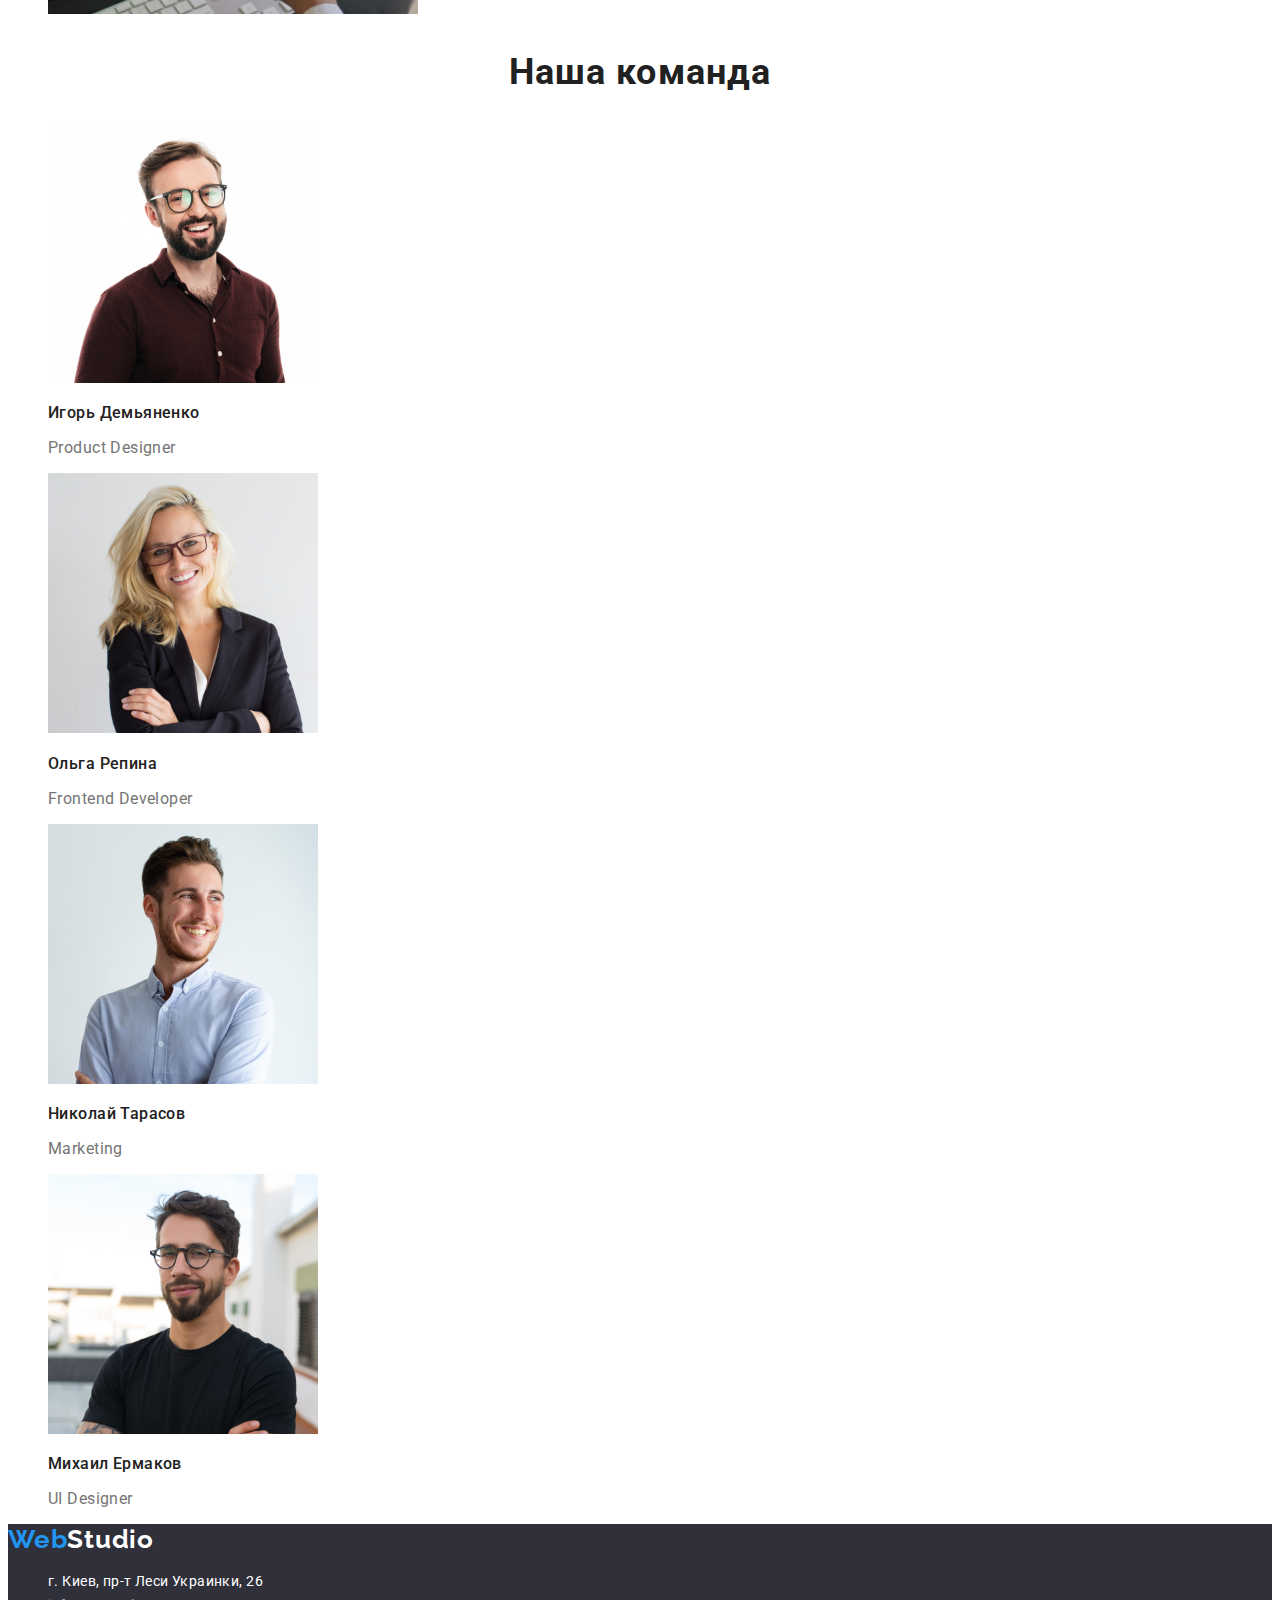
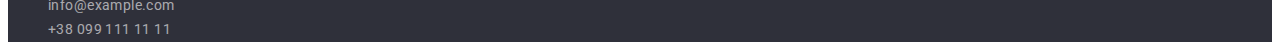
==== commit bffbf05a: "correction1" ====
--- a/index.html
+++ b/index.html
@@ -5,13 +5,13 @@
     <meta http-equiv="X-UA-Compatible" content="IE=edge" />
     <meta name="viewport" content="width=device-width, initial-scale=1.0" />
     <title>Document</title>
-    <link rel="stylesheet" href="./css/styles.css" />
     <link rel="preconnect" href="https://fonts.googleapis.com" />
     <link rel="preconnect" href="https://fonts.gstatic.com" crossorigin />
     <link
       href="https://fonts.googleapis.com/css2?family=Raleway:wght@700&family=Roboto:wght@400;500;700;900&display=swap"
       rel="stylesheet"
     />
+    <link rel="stylesheet" href="./css/styles.css" />
   </head>
   <body>
     <!--Верхняя линия-->
--- a/css/styles.css
+++ b/css/styles.css
@@ -34,7 +34,7 @@
 /* <!--Верхняя линия--> */
 .logo {
   font-family: var(--secondary-font);
-  font-weight: bold;
+  font-weight: 700;
   font-size: 26px;
   line-height: 1.19;
   letter-spacing: 0.03em;
@@ -88,7 +88,7 @@
 .hero-buttom {
   background-color: var(--accent-color);
   font-family: Roboto;
-  font-weight: bold;
+  font-weight: 700;
   font-size: 16px;
   line-height: 1.87;
   display: flex;
@@ -117,7 +117,8 @@
 }
 
 .benefit-title {
-  font-weight: bold;
+  font-size: 14px;
+  font-weight: 700;
   line-height: 1.14;
   text-transform: uppercase;
   color: var(--main-title);
@@ -127,8 +128,9 @@
 }
 /* <!--Чем мы занимаемся--> */
 .upper-title {
-  font-weight: bold;
+  font-weight: 700;
   font-size: 36px;
+  letter-spacing: 0.03em;
   line-height: 1.17;
   text-align: center;
   color: var(--main-title);
@@ -142,6 +144,7 @@
   /* text-align: center; */
 }
 .command-title {
+  font-size: 16px;
   font-weight: 500;
   color: var(--main-title);
 }
@@ -168,6 +171,7 @@
   line-height: 1.62;
   text-align: center;
   color: var(--main-title);
+  cursor: pointer;
 }
 .filter-button:hover,
 .filter-button:focus {
